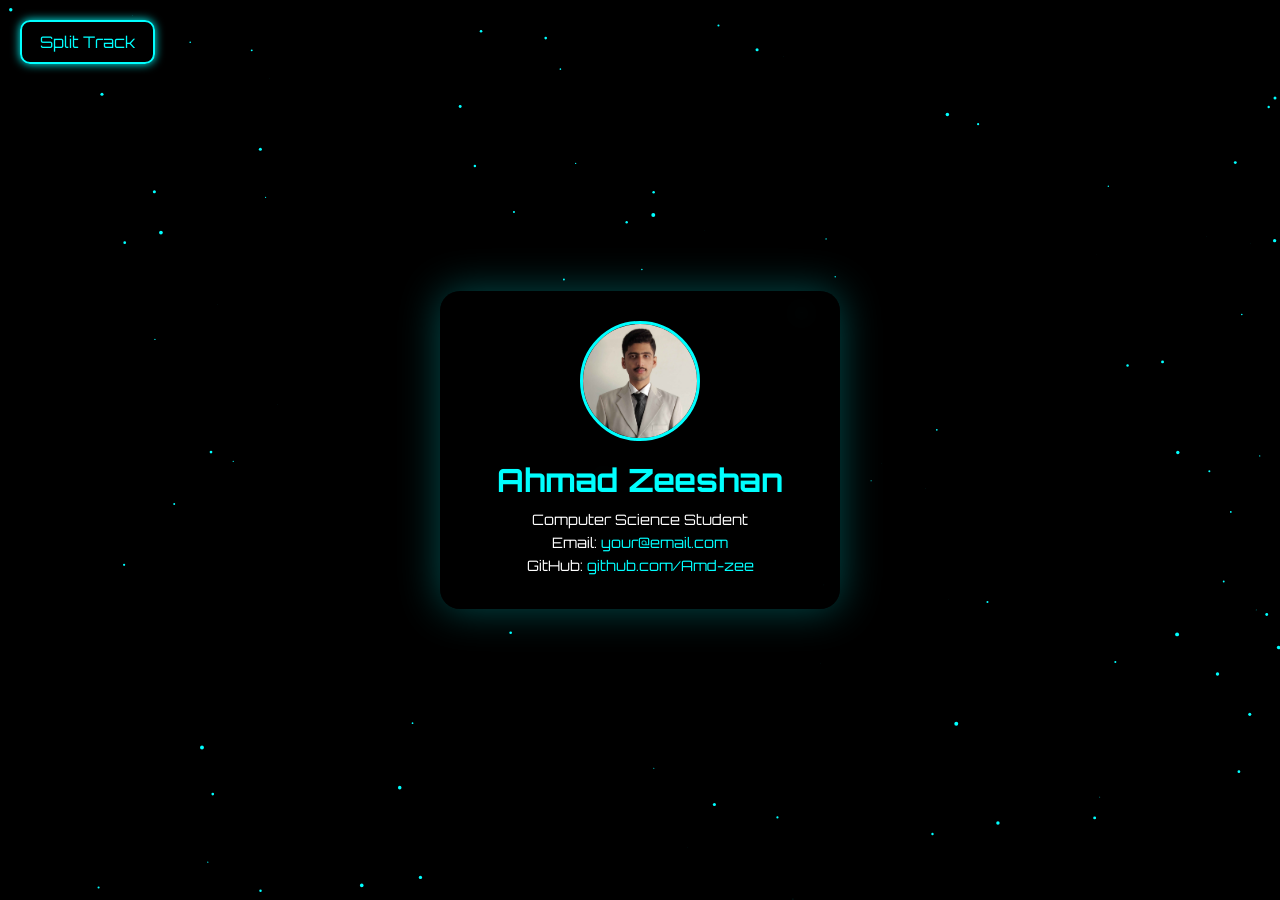
==== index.html @ 0a38fa05 "Enhance index.html with responsive design and styles Added responsive design elements and improved s" ====
<!DOCTYPE html>
<html lang="en">
<head>
  <meta charset="UTF-8">
  <meta name="viewport" content="width=device-width, initial-scale=1.0">
  <title>Ahmad Zeeshan</title>

  <!-- Font -->
  <link href="https://fonts.googleapis.com/css2?family=Orbitron:wght@400;600&display=swap" rel="stylesheet">

  <style>
    * {
      margin: 0;
      padding: 0;
      box-sizing: border-box;
      font-family: 'Orbitron', sans-serif;
    }

    body {
      height: 100vh;
      overflow: hidden;
      color: white;
      display: flex;
      justify-content: center;
      align-items: center;
      background: black;
      text-align: center;
    }

    canvas {
      position: fixed;
      top: 0;
      left: 0;
      z-index: -1;
    }

    /* Split Track Button */
    .split-btn {
      position: fixed;
      top: 20px;
      left: 20px;
      padding: 10px 18px;
      border: 2px solid cyan;
      border-radius: 10px;
      color: cyan;
      text-decoration: none;
      box-shadow: 0 0 10px cyan;
      transition: 0.3s;
    }

    .split-btn:hover {
      background: cyan;
      color: black;
      box-shadow: 0 0 20px cyan;
    }

    .container {
      backdrop-filter: blur(10px);
      background: rgba(0,0,0,0.5);
      padding: 30px;
      border-radius: 20px;
      box-shadow: 0 0 40px rgba(0,255,255,0.3);
      width: 90%;
      max-width: 400px;
    }

    img {
      width: 120px;
      height: 120px;
      border-radius: 50%;
      border: 3px solid cyan;
      margin-bottom: 15px;
    }

    h1 {
      color: cyan;
      margin-bottom: 10px;
    }

    p {
      font-size: 0.9rem;
      margin: 5px 0;
    }

    a.link {
      color: #00ffff;
      text-decoration: none;
    }
  </style>
</head>

<body>

<!-- Button -->
<a href="/SplitTrack/" class="split-btn">Split Track</a>

<!-- Background -->
<canvas id="bg"></canvas>

<!-- Content -->
<div class="container">
  <img src="my-photo.jpg" alt="Profile">
  <h1>Ahmad Zeeshan</h1>
  <p>Computer Science Student</p>
  <p>Email: <a class="link" href="mailto:your@email.com">your@email.com</a></p>
  <p>GitHub: <a class="link" href="https://github.com/Amd-zee">github.com/Amd-zee</a></p>
</div>

<!-- Background Animation -->
<script>
const canvas = document.getElementById("bg");
const ctx = canvas.getContext("2d");

function resize() {
  canvas.width = window.innerWidth;
  canvas.height = window.innerHeight;
}
resize();

let particles = [];

for (let i = 0; i < 100; i++) {
  particles.push({
    x: Math.random() * canvas.width,
    y: Math.random() * canvas.height,
    dx: Math.random() - 0.5,
    dy: Math.random() - 0.5,
    r: Math.random() * 2
  });
}

function animate() {
  ctx.clearRect(0, 0, canvas.width, canvas.height);

  particles.forEach(p => {
    p.x += p.dx;
    p.y += p.dy;

    if (p.x < 0 || p.x > canvas.width) p.dx *= -1;
    if (p.y < 0 || p.y > canvas.height) p.dy *= -1;

    ctx.beginPath();
    ctx.arc(p.x, p.y, p.r, 0, Math.PI * 2);
    ctx.fillStyle = "cyan";
    ctx.fill();
  });

  requestAnimationFrame(animate);
}

animate();

window.addEventListener("resize", resize);
</script>

</body>
</html>
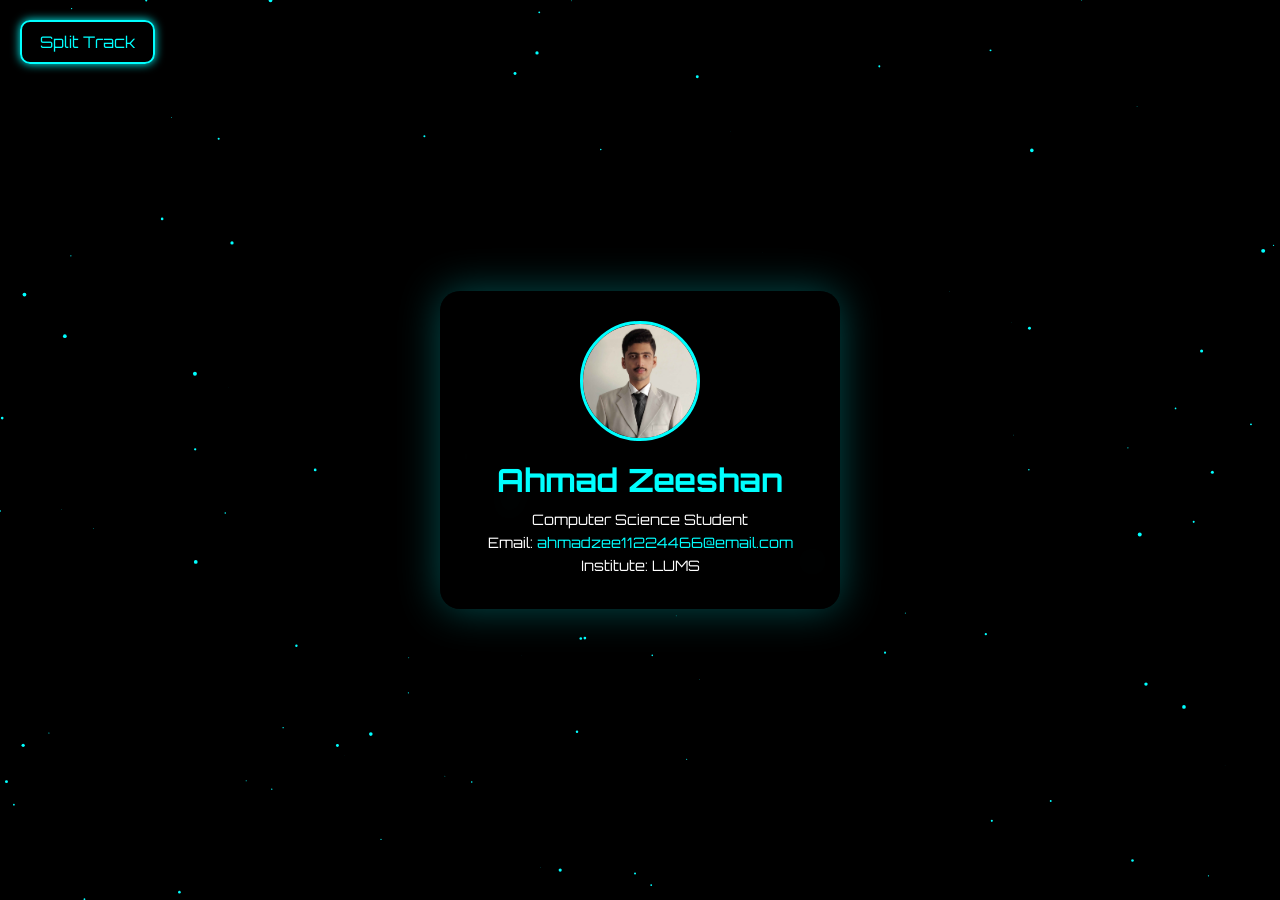
==== commit 49f9ff09: "Update contact information in index.html Updated email address and added institute information." ====
--- a/index.html
+++ b/index.html
@@ -102,8 +102,8 @@
   <img src="my-photo.jpg" alt="Profile">
   <h1>Ahmad Zeeshan</h1>
   <p>Computer Science Student</p>
-  <p>Email: <a class="link" href="mailto:your@email.com">your@email.com</a></p>
-  <p>GitHub: <a class="link" href="https://github.com/Amd-zee">github.com/Amd-zee</a></p>
+  <p>Email: <a class="link" href="mailto:ahmadzee11224466@email.com">ahmadzee11224466@email.com</a></p>
+  <p>Institute: LUMS</p>
 </div>
 
 <!-- Background Animation -->
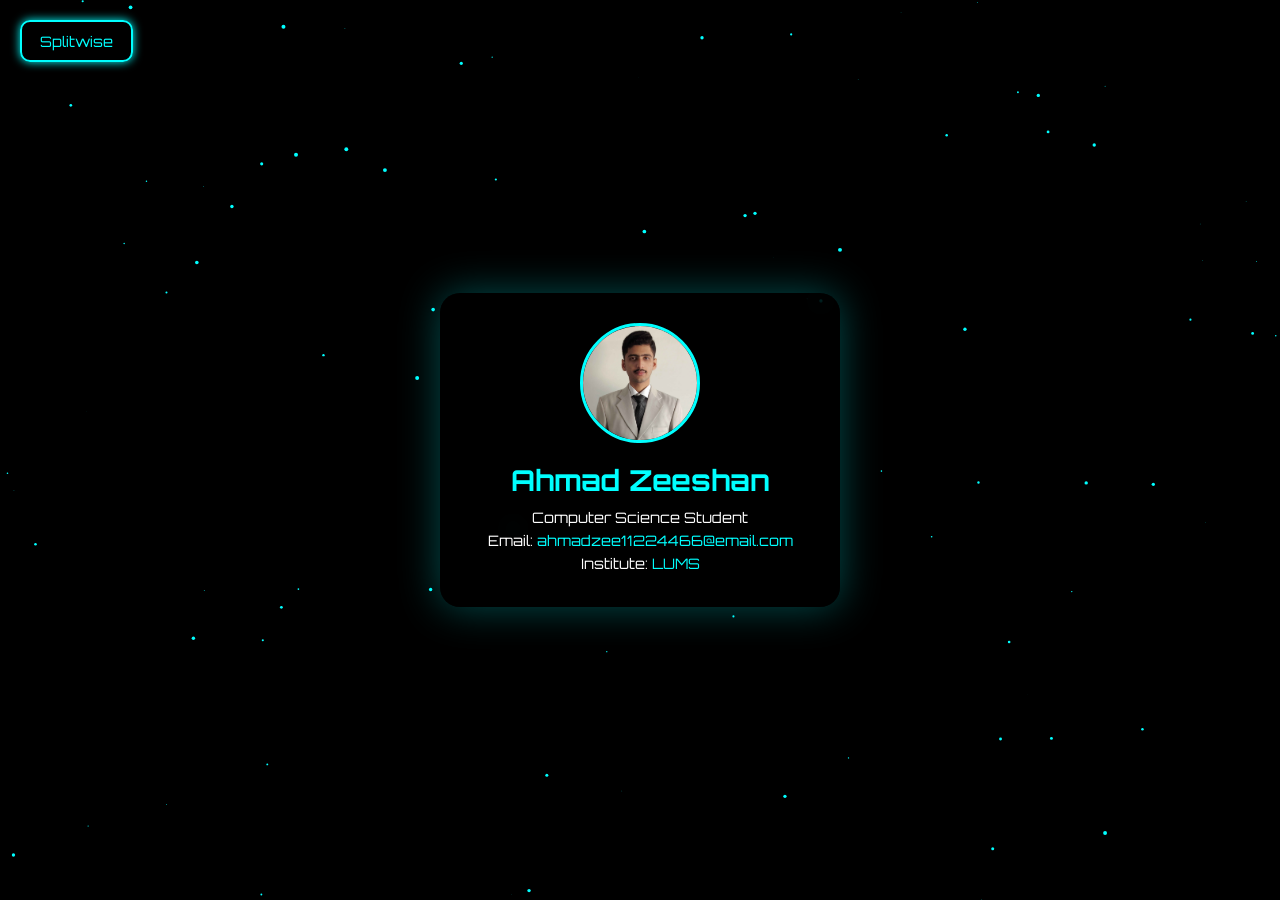
==== commit e1f84687: "Update index.html" ====
--- a/index.html
+++ b/index.html
@@ -5,7 +5,7 @@
   <meta name="viewport" content="width=device-width, initial-scale=1.0">
   <title>Ahmad Zeeshan</title>
 
-  <!-- Font -->
+  <!-- Google Font -->
   <link href="https://fonts.googleapis.com/css2?family=Orbitron:wght@400;600&display=swap" rel="stylesheet">
 
   <style>
@@ -23,10 +23,11 @@
       display: flex;
       justify-content: center;
       align-items: center;
+      text-align: center;
       background: black;
-      text-align: center;
     }
 
+    /* Animated background */
     canvas {
       position: fixed;
       top: 0;
@@ -34,29 +35,9 @@
       z-index: -1;
     }
 
-    /* Split Track Button */
-    .split-btn {
-      position: fixed;
-      top: 20px;
-      left: 20px;
-      padding: 10px 18px;
-      border: 2px solid cyan;
-      border-radius: 10px;
-      color: cyan;
-      text-decoration: none;
-      box-shadow: 0 0 10px cyan;
-      transition: 0.3s;
-    }
-
-    .split-btn:hover {
-      background: cyan;
-      color: black;
-      box-shadow: 0 0 20px cyan;
-    }
-
     .container {
       backdrop-filter: blur(10px);
-      background: rgba(0,0,0,0.5);
+      background: rgba(0, 0, 0, 0.5);
       padding: 30px;
       border-radius: 20px;
       box-shadow: 0 0 40px rgba(0,255,255,0.3);
@@ -73,8 +54,9 @@
     }
 
     h1 {
+      font-size: 1.8rem;
+      margin-bottom: 10px;
       color: cyan;
-      margin-bottom: 10px;
     }
 
     p {
@@ -82,75 +64,97 @@
       margin: 5px 0;
     }
 
-    a.link {
+    a {
       color: #00ffff;
       text-decoration: none;
     }
+
+    @media (max-width: 600px) {
+      h1 {
+        font-size: 1.4rem;
+      }
+    }
+
+    .splitwise-btn {
+  position: fixed;
+  top: 20px;
+  left: 20px;
+  padding: 10px 18px;
+  border: 2px solid cyan;
+  border-radius: 10px;
+  color: cyan;
+  text-decoration: none;
+  font-size: 0.9rem;
+  transition: 0.3s;
+  box-shadow: 0 0 10px cyan;
+}
+
+.splitwise-btn:hover {
+  background: cyan;
+  color: black;
+  box-shadow: 0 0 20px cyan;
+}
   </style>
 </head>
 
 <body>
 
-<!-- Button -->
-<a href="/SplitTrack/" class="split-btn">Split Track</a>
-
-<!-- Background -->
 <canvas id="bg"></canvas>
 
-<!-- Content -->
+  <a href="https://ahmadzeeshan.tech/splittrack/login.html" class="splitwise-btn">Splitwise</a>
+
 <div class="container">
   <img src="my-photo.jpg" alt="Profile">
   <h1>Ahmad Zeeshan</h1>
   <p>Computer Science Student</p>
-  <p>Email: <a class="link" href="mailto:ahmadzee11224466@email.com">ahmadzee11224466@email.com</a></p>
-  <p>Institute: LUMS</p>
+  <p>Email: <a href="mailto:ahmadzee11224466@email.com">ahmadzee11224466@email.com</a></p>
+  <p>Institute: <a href="#">LUMS</a></p>
 </div>
 
-<!-- Background Animation -->
 <script>
-const canvas = document.getElementById("bg");
-const ctx = canvas.getContext("2d");
+  const canvas = document.getElementById("bg");
+  const ctx = canvas.getContext("2d");
 
-function resize() {
   canvas.width = window.innerWidth;
   canvas.height = window.innerHeight;
-}
-resize();
 
-let particles = [];
+  let particles = [];
 
-for (let i = 0; i < 100; i++) {
-  particles.push({
-    x: Math.random() * canvas.width,
-    y: Math.random() * canvas.height,
-    dx: Math.random() - 0.5,
-    dy: Math.random() - 0.5,
-    r: Math.random() * 2
+  for (let i = 0; i < 100; i++) {
+    particles.push({
+      x: Math.random() * canvas.width,
+      y: Math.random() * canvas.height,
+      r: Math.random() * 2,
+      dx: Math.random() - 0.5,
+      dy: Math.random() - 0.5
+    });
+  }
+
+  function animate() {
+    ctx.clearRect(0, 0, canvas.width, canvas.height);
+
+    particles.forEach(p => {
+      p.x += p.dx;
+      p.y += p.dy;
+
+      if (p.x < 0 || p.x > canvas.width) p.dx *= -1;
+      if (p.y < 0 || p.y > canvas.height) p.dy *= -1;
+
+      ctx.beginPath();
+      ctx.arc(p.x, p.y, p.r, 0, Math.PI * 2);
+      ctx.fillStyle = "cyan";
+      ctx.fill();
+    });
+
+    requestAnimationFrame(animate);
+  }
+
+  animate();
+
+  window.addEventListener("resize", () => {
+    canvas.width = window.innerWidth;
+    canvas.height = window.innerHeight;
   });
-}
-
-function animate() {
-  ctx.clearRect(0, 0, canvas.width, canvas.height);
-
-  particles.forEach(p => {
-    p.x += p.dx;
-    p.y += p.dy;
-
-    if (p.x < 0 || p.x > canvas.width) p.dx *= -1;
-    if (p.y < 0 || p.y > canvas.height) p.dy *= -1;
-
-    ctx.beginPath();
-    ctx.arc(p.x, p.y, p.r, 0, Math.PI * 2);
-    ctx.fillStyle = "cyan";
-    ctx.fill();
-  });
-
-  requestAnimationFrame(animate);
-}
-
-animate();
-
-window.addEventListener("resize", resize);
 </script>
 
 </body>
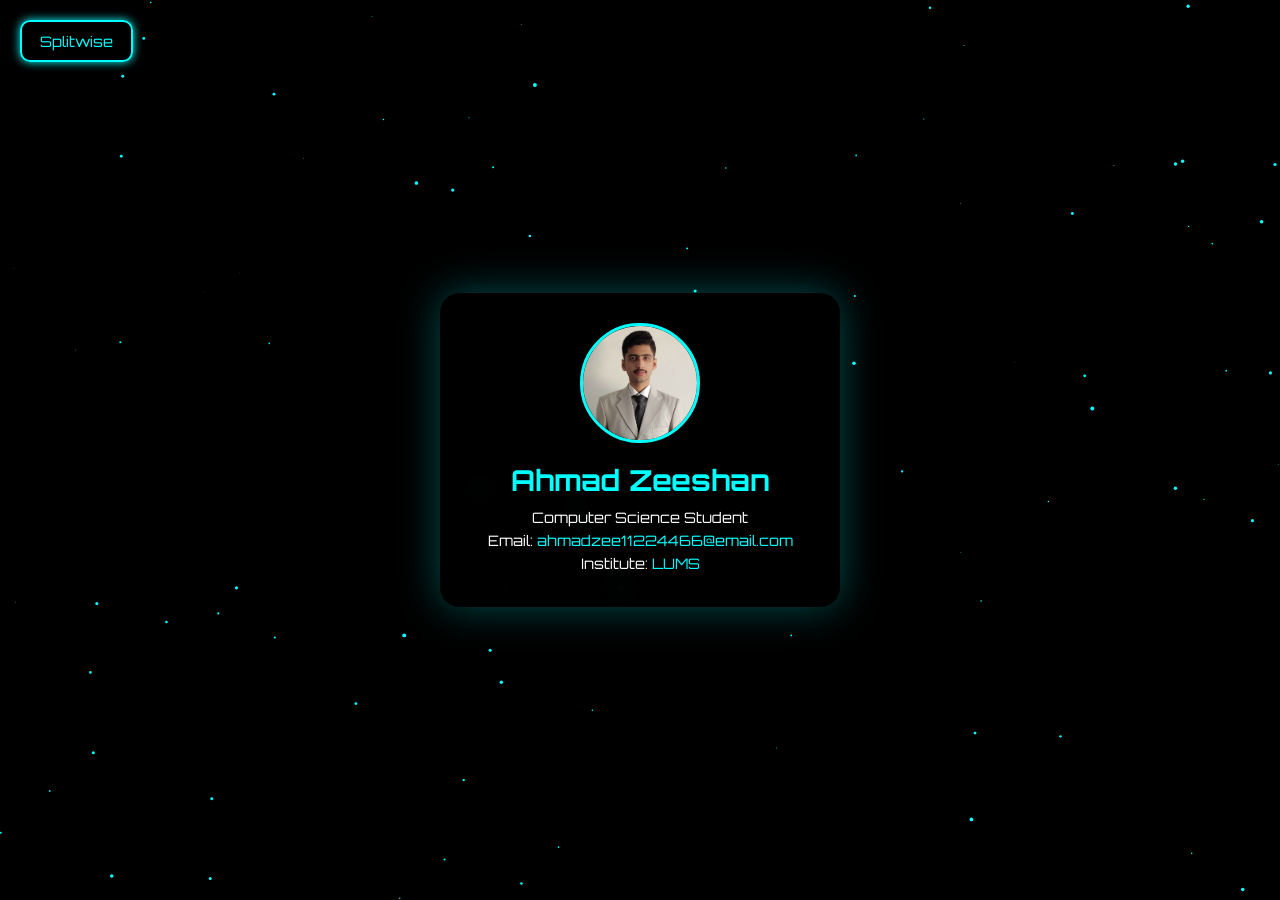
==== commit f519f510: "Update Splitwise link to point to index.html" ====
--- a/index.html
+++ b/index.html
@@ -101,7 +101,7 @@
 
 <canvas id="bg"></canvas>
 
-  <a href="https://ahmadzeeshan.tech/splittrack/login.html" class="splitwise-btn">Splitwise</a>
+  <a href="https://ahmadzeeshan.tech/splittrack/index.html" class="splitwise-btn">Splitwise</a>
 
 <div class="container">
   <img src="my-photo.jpg" alt="Profile">
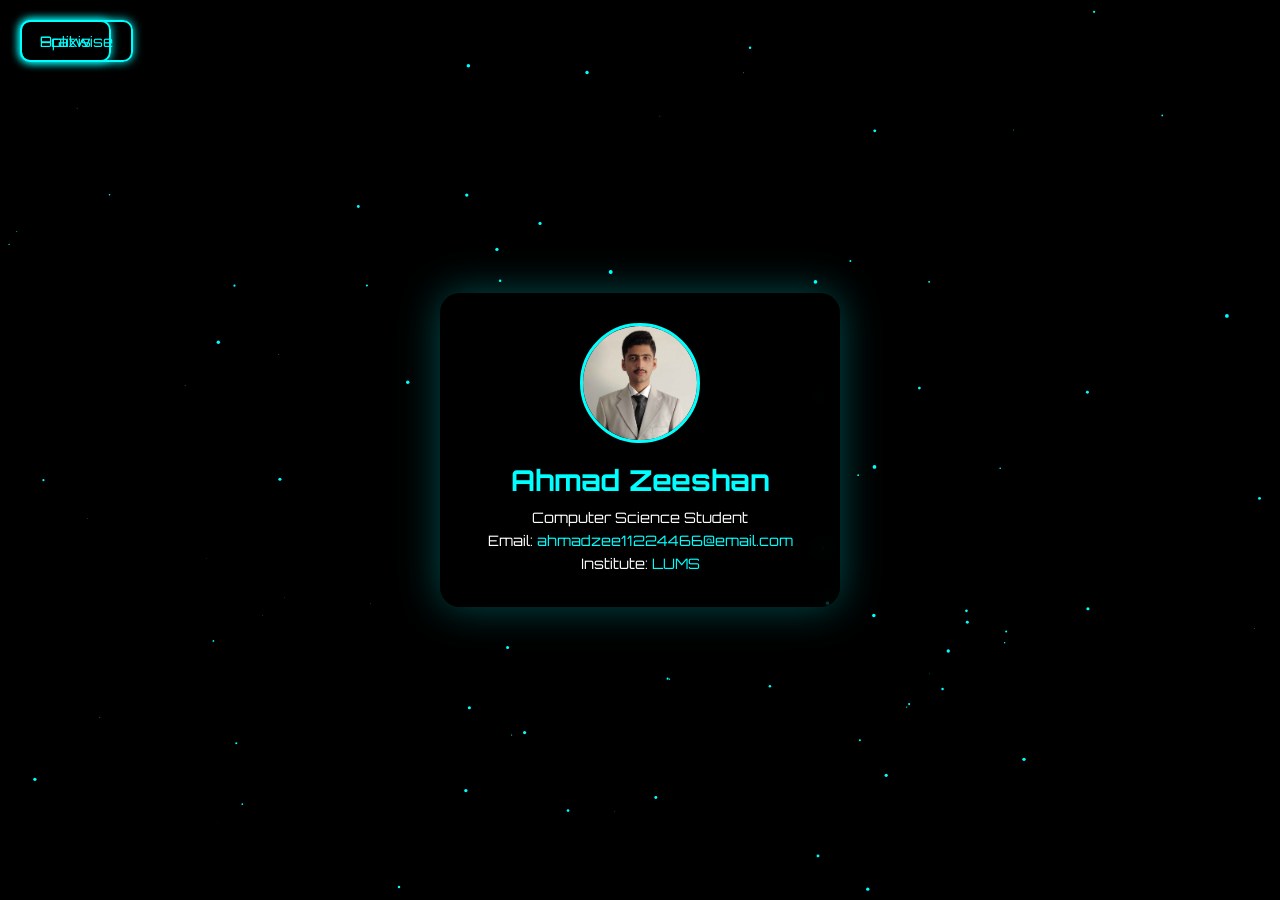
==== commit 5cd48f14: "Add Praxis Button" ====
--- a/index.html
+++ b/index.html
@@ -102,6 +102,7 @@
 <canvas id="bg"></canvas>
 
   <a href="https://ahmadzeeshan.tech/splittrack/index.html" class="splitwise-btn">Splitwise</a>
+  <a href="https://praxis.ahmadzeeshan.tech/" class="splitwise-btn">Praxis</a>
 
 <div class="container">
   <img src="my-photo.jpg" alt="Profile">
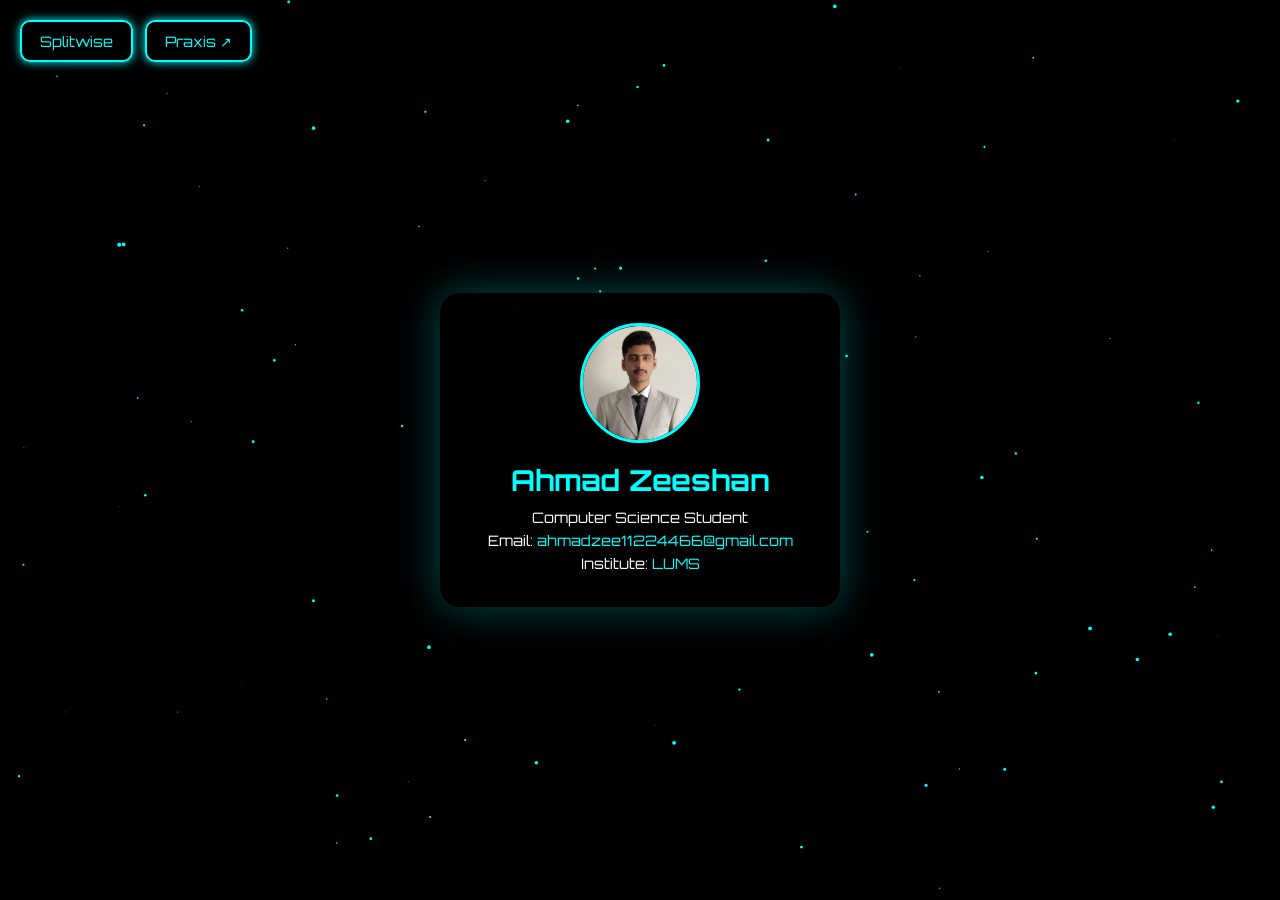
==== commit e7f09822: "Update Praxis Button" ====
--- a/index.html
+++ b/index.html
@@ -94,6 +94,27 @@
   color: black;
   box-shadow: 0 0 20px cyan;
 }
+
+.praxis-btn {
+  position: fixed;
+  top: 20px;
+  left: 145px;
+  padding: 10px 18px;
+  border: 2px solid cyan;
+  border-radius: 10px;
+  color: cyan;
+  text-decoration: none;
+  font-size: 0.9rem;
+  transition: 0.3s;
+  box-shadow: 0 0 10px cyan;
+}
+
+.praxis-btn:hover {
+  background: cyan;
+  color: black;
+  box-shadow: 0 0 20px cyan;
+}
+    
   </style>
 </head>
 
@@ -102,13 +123,13 @@
 <canvas id="bg"></canvas>
 
   <a href="https://ahmadzeeshan.tech/splittrack/index.html" class="splitwise-btn">Splitwise</a>
-  <a href="https://praxis.ahmadzeeshan.tech/" class="splitwise-btn">Praxis</a>
+  <a href="https://praxis.ahmadzeeshan.tech" class="praxis-btn">Praxis ↗</a>
 
 <div class="container">
   <img src="my-photo.jpg" alt="Profile">
   <h1>Ahmad Zeeshan</h1>
   <p>Computer Science Student</p>
-  <p>Email: <a href="mailto:ahmadzee11224466@email.com">ahmadzee11224466@email.com</a></p>
+  <p>Email: <a href="mailto:ahmadzee11224466@gmail.com">ahmadzee11224466@gmail.com</a></p>
   <p>Institute: <a href="#">LUMS</a></p>
 </div>
 
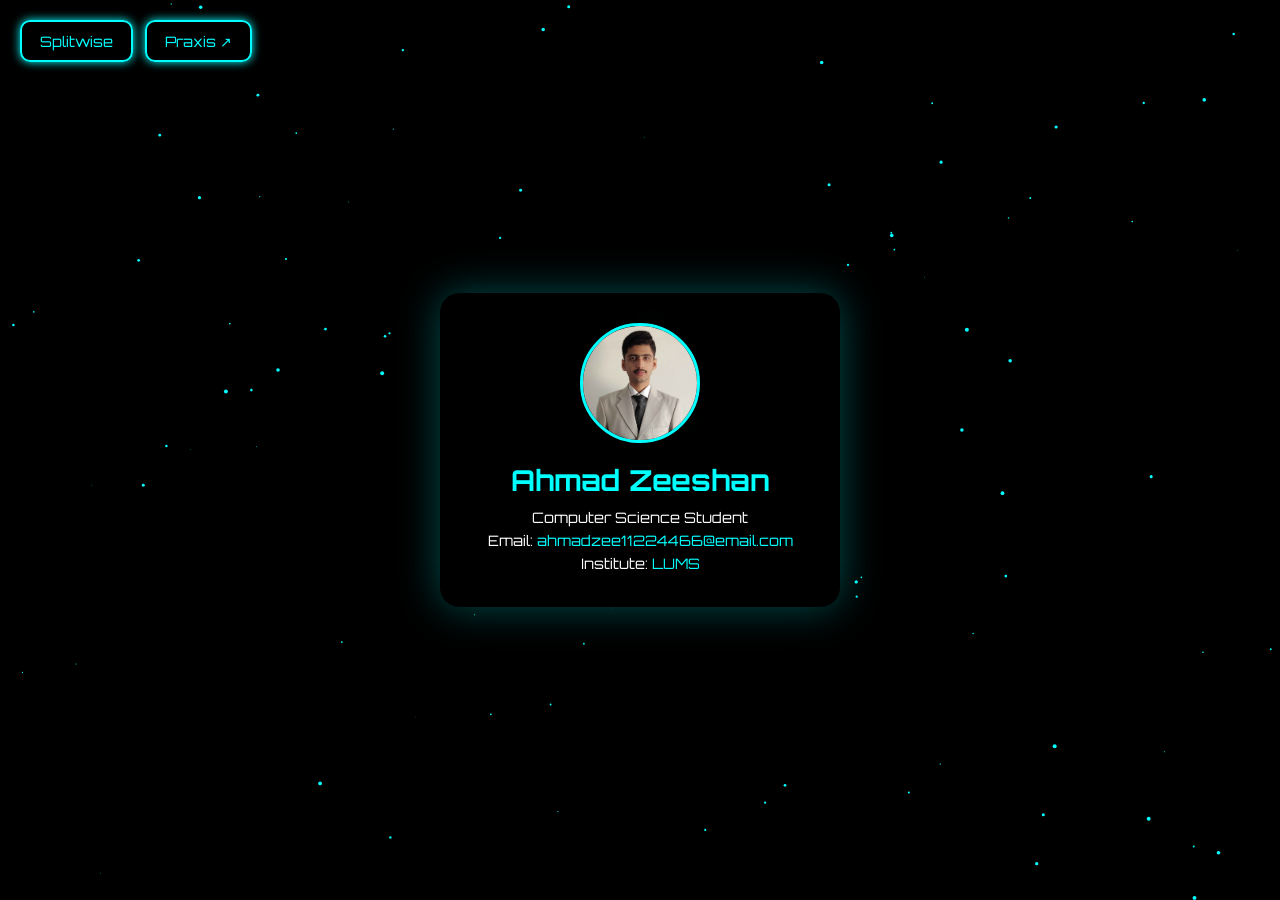
==== commit 6e490ef1: "Update Whole Page" ====
--- a/index.html
+++ b/index.html
@@ -5,7 +5,6 @@
   <meta name="viewport" content="width=device-width, initial-scale=1.0">
   <title>Ahmad Zeeshan</title>
 
-  <!-- Google Font -->
   <link href="https://fonts.googleapis.com/css2?family=Orbitron:wght@400;600&display=swap" rel="stylesheet">
 
   <style>
@@ -27,7 +26,6 @@
       background: black;
     }
 
-    /* Animated background */
     canvas {
       position: fixed;
       top: 0;
@@ -75,109 +73,107 @@
       }
     }
 
-    .splitwise-btn {
-  position: fixed;
-  top: 20px;
-  left: 20px;
-  padding: 10px 18px;
-  border: 2px solid cyan;
-  border-radius: 10px;
-  color: cyan;
-  text-decoration: none;
-  font-size: 0.9rem;
-  transition: 0.3s;
-  box-shadow: 0 0 10px cyan;
-}
+    .project-buttons {
+      position: fixed;
+      top: 20px;
+      left: 20px;
+      display: flex;
+      gap: 12px;
+      z-index: 10;
+    }
 
-.splitwise-btn:hover {
-  background: cyan;
-  color: black;
-  box-shadow: 0 0 20px cyan;
-}
+    .project-buttons a {
+      padding: 10px 18px;
+      border: 2px solid cyan;
+      border-radius: 10px;
+      color: cyan;
+      text-decoration: none;
+      font-size: 0.9rem;
+      transition: 0.3s;
+      box-shadow: 0 0 10px cyan;
+    }
 
-.praxis-btn {
-  position: fixed;
-  top: 20px;
-  left: 145px;
-  padding: 10px 18px;
-  border: 2px solid cyan;
-  border-radius: 10px;
-  color: cyan;
-  text-decoration: none;
-  font-size: 0.9rem;
-  transition: 0.3s;
-  box-shadow: 0 0 10px cyan;
-}
+    .project-buttons a:hover {
+      background: cyan;
+      color: black;
+      box-shadow: 0 0 20px cyan;
+    }
 
-.praxis-btn:hover {
-  background: cyan;
-  color: black;
-  box-shadow: 0 0 20px cyan;
-}
-    
+    @media (max-width: 600px) {
+      .project-buttons {
+        gap: 8px;
+      }
+
+      .project-buttons a {
+        padding: 8px 12px;
+        font-size: 0.75rem;
+      }
+    }
   </style>
 </head>
 
 <body>
 
-<canvas id="bg"></canvas>
+  <canvas id="bg"></canvas>
 
-  <a href="https://ahmadzeeshan.tech/splittrack/index.html" class="splitwise-btn">Splitwise</a>
-  <a href="https://praxis.ahmadzeeshan.tech" class="praxis-btn">Praxis ↗</a>
+  <div class="project-buttons">
+    <a href="https://ahmadzeeshan.tech/splittrack/index.html">Splitwise</a>
+    <a href="https://praxis.ahmadzeeshan.tech">Praxis ↗</a>
+  </div>
 
-<div class="container">
-  <img src="my-photo.jpg" alt="Profile">
-  <h1>Ahmad Zeeshan</h1>
-  <p>Computer Science Student</p>
-  <p>Email: <a href="mailto:ahmadzee11224466@gmail.com">ahmadzee11224466@gmail.com</a></p>
-  <p>Institute: <a href="#">LUMS</a></p>
-</div>
+  <div class="container">
+    <img src="my-photo.jpg" alt="Profile">
+    <h1>Ahmad Zeeshan</h1>
+    <p>Computer Science Student</p>
+    <p>Email: <a href="mailto:ahmadzee11224466@email.com">ahmadzee11224466@email.com</a></p>
+    <p>Institute: <a href="#">LUMS</a></p>
+  </div>
 
-<script>
-  const canvas = document.getElementById("bg");
-  const ctx = canvas.getContext("2d");
+  <script>
+    const canvas = document.getElementById("bg");
+    const ctx = canvas.getContext("2d");
 
-  canvas.width = window.innerWidth;
-  canvas.height = window.innerHeight;
-
-  let particles = [];
-
-  for (let i = 0; i < 100; i++) {
-    particles.push({
-      x: Math.random() * canvas.width,
-      y: Math.random() * canvas.height,
-      r: Math.random() * 2,
-      dx: Math.random() - 0.5,
-      dy: Math.random() - 0.5
-    });
-  }
-
-  function animate() {
-    ctx.clearRect(0, 0, canvas.width, canvas.height);
-
-    particles.forEach(p => {
-      p.x += p.dx;
-      p.y += p.dy;
-
-      if (p.x < 0 || p.x > canvas.width) p.dx *= -1;
-      if (p.y < 0 || p.y > canvas.height) p.dy *= -1;
-
-      ctx.beginPath();
-      ctx.arc(p.x, p.y, p.r, 0, Math.PI * 2);
-      ctx.fillStyle = "cyan";
-      ctx.fill();
-    });
-
-    requestAnimationFrame(animate);
-  }
-
-  animate();
-
-  window.addEventListener("resize", () => {
     canvas.width = window.innerWidth;
     canvas.height = window.innerHeight;
-  });
-</script>
+
+    let particles = [];
+
+    for (let i = 0; i < 100; i++) {
+      particles.push({
+        x: Math.random() * canvas.width,
+        y: Math.random() * canvas.height,
+        r: Math.random() * 2,
+        dx: Math.random() - 0.5,
+        dy: Math.random() - 0.5
+      });
+    }
+
+    function animate() {
+      ctx.clearRect(0, 0, canvas.width, canvas.height);
+
+      particles.forEach(p => {
+        p.x += p.dx;
+        p.y += p.dy;
+
+        if (p.x < 0 || p.x > canvas.width) p.dx *= -1;
+        if (p.y < 0 || p.y > canvas.height) p.dy *= -1;
+
+        ctx.beginPath();
+        ctx.arc(p.x, p.y, p.r, 0, Math.PI * 2);
+        ctx.fillStyle = "cyan";
+        ctx.fill();
+      });
+
+      requestAnimationFrame(animate);
+    }
+
+    animate();
+
+    window.addEventListener("resize", () => {
+      canvas.width = window.innerWidth;
+      canvas.height = window.innerHeight;
+    });
+  </script>
 
 </body>
 </html>
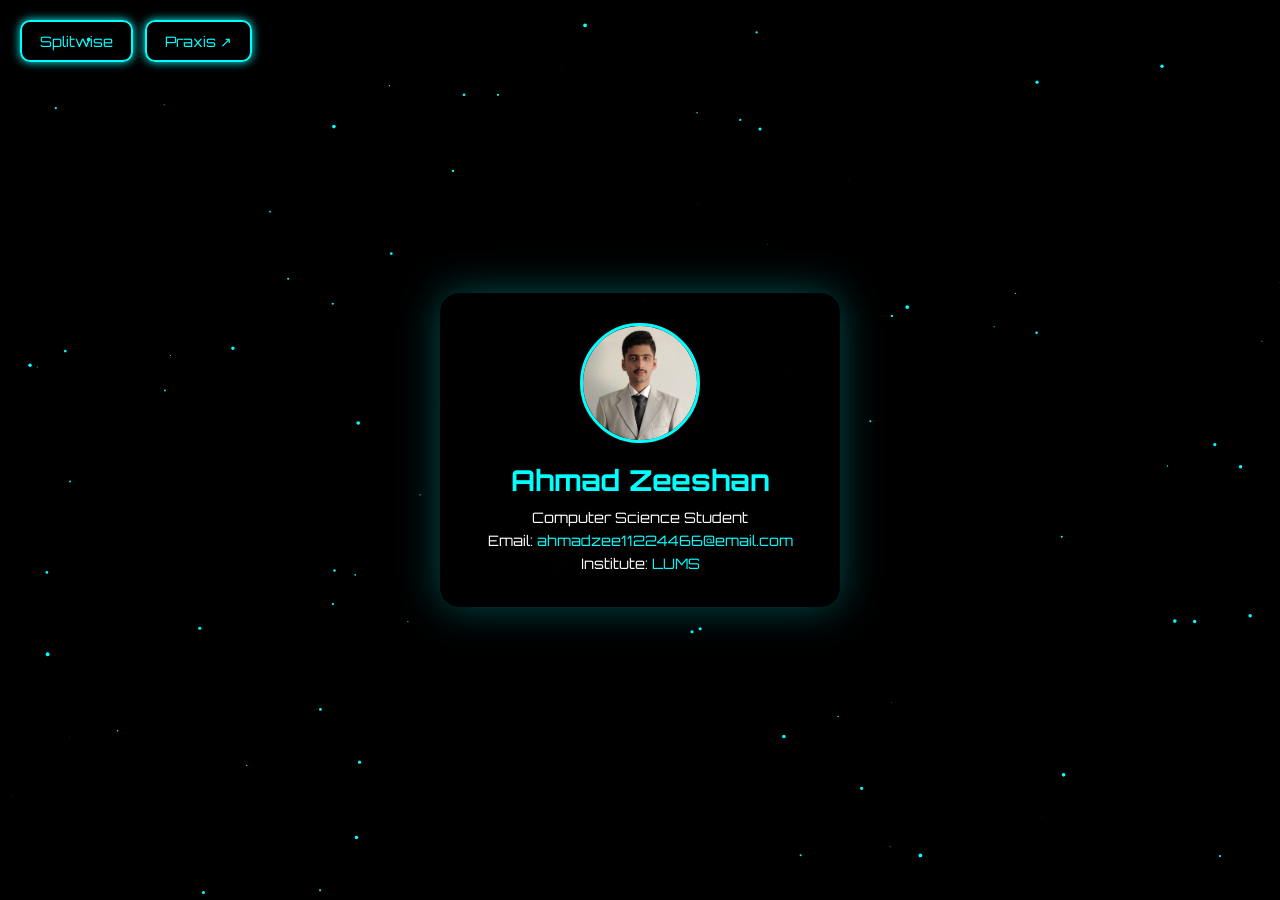
==== commit 527c1ba3: "Add fevicon" ====
--- a/index.html
+++ b/index.html
@@ -4,6 +4,7 @@
   <meta charset="UTF-8">
   <meta name="viewport" content="width=device-width, initial-scale=1.0">
   <title>Ahmad Zeeshan</title>
+  <link rel="icon" type="image/png" href="a.png">
 
   <link href="https://fonts.googleapis.com/css2?family=Orbitron:wght@400;600&display=swap" rel="stylesheet">
 
